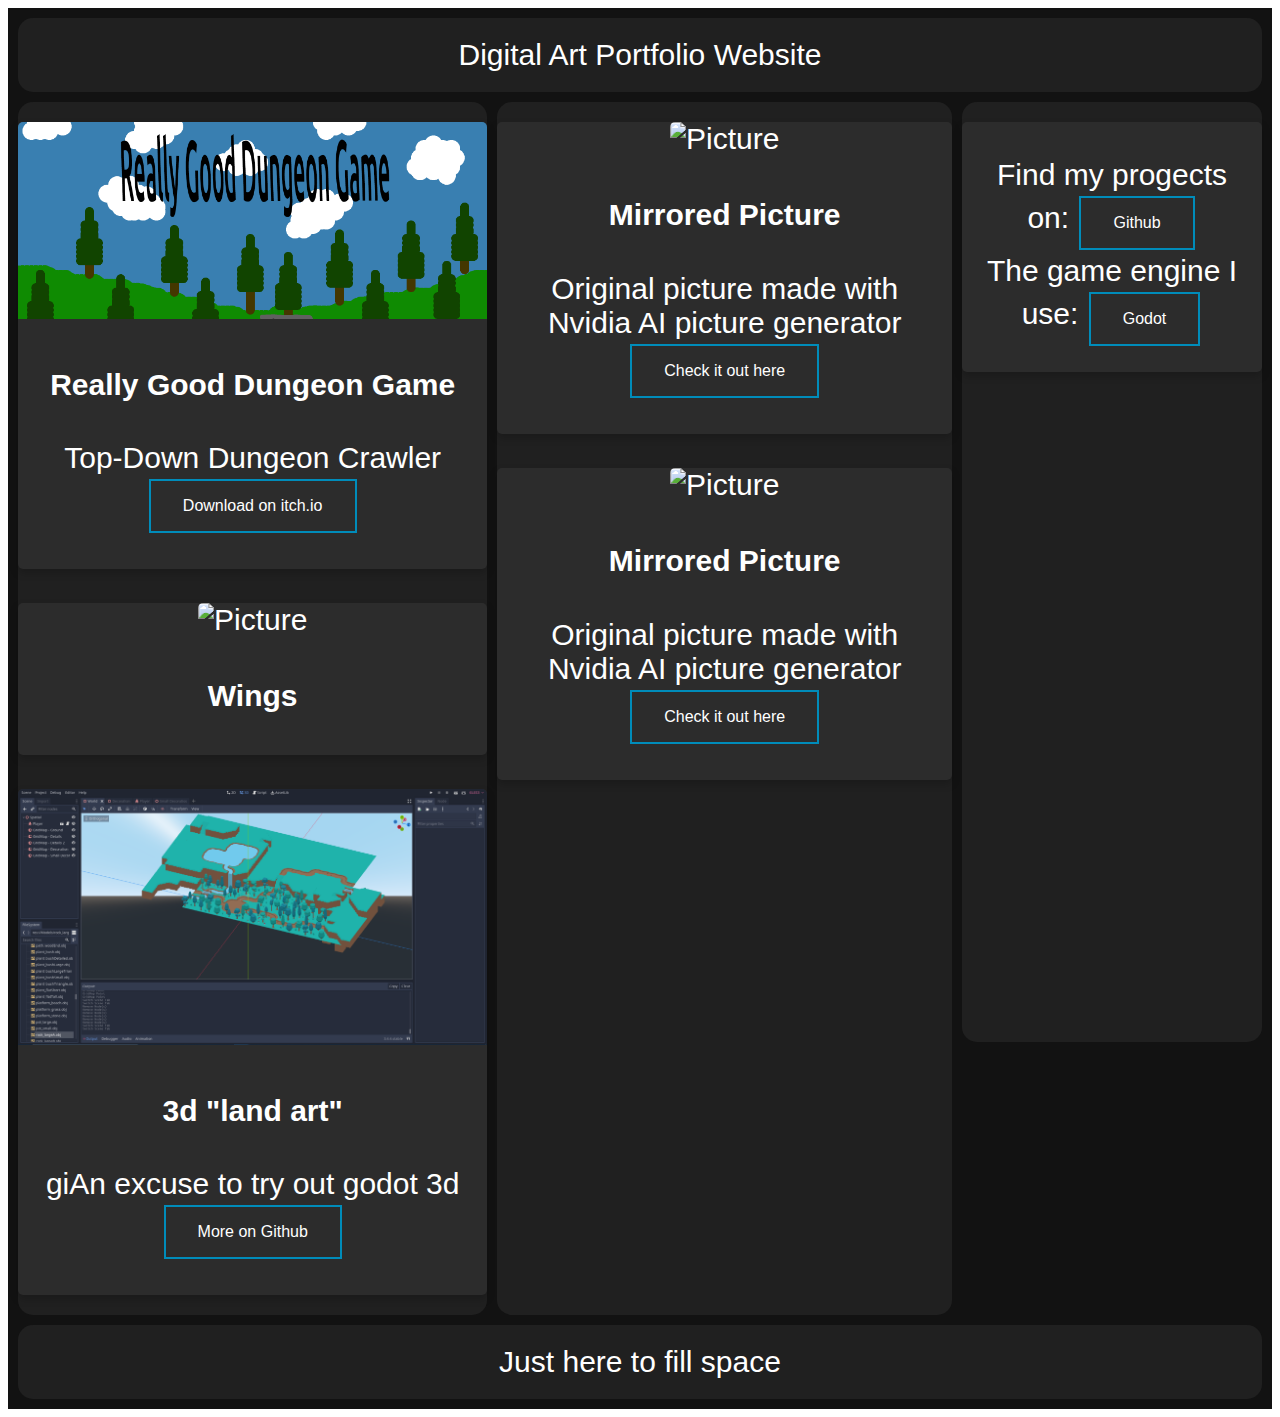
==== index.html @ 6104c1db "Initial Commit" ====
<!DOCTYPE html>

<html>

<head>
    <link rel="stylesheet" href="style.css">
</head>

<body>
    <div class="grid-container">
        <div class="header">Digital Art Portfolio Website</div>
        <div class="main">

            <div class="card">
                <img src="Dungeon-Cards.png" alt="Picture" style="width:100%">
                <div class="container">
                    <h4><b>Really Good Dungeon Game</b></h4>
                    <p>Top-Down Dungeon Crawler <button class="button button2"
                            onclick="window.location.href='https://bluej3270.itch.io/rgdg';">Download on
                            itch.io</button>
                    </p>
                </div>
            </div>
            <br>
            <div class="card">
                <img src="Wings.jpg" alt="Picture" style="width:100%">
                <div class="container">
                    <h4><b>Wings</b></h4>
                </div>
            </div>
            <br>
            <div class="card">
                <img src="LandArt.png" alt="Picture" style="width:100%">
                <div class="container">
                    <h4><b>3d "land art"</b></h4>
                    giAn excuse to try out godot 3d
                    <button class="button button2"
                        onclick="window.location.href='https://github.com/bluej3270/Godot-3D';">More on
                        Github</button>
                    </p>
                </div>
            </div>
        </div>
        <div class="main2">
            <div class="card">
                <img src="Comp 1.gif" alt="Picture" style="width:100%">
                <div class="container">
                    <h4><b>Mirrored Picture</b></h4>
                    <p>Original picture made with Nvidia AI picture generator <br>
                        <button class="button button2"
                            onclick="window.location.href='http://gaugan.org/gaugan2/';">Check it out here</button>
                    </p>
                </div>
            </div>
            <br>
            <div class="card">
                <img src="Comp 2.gif" alt="Picture" style="width:100%">
                <div class="container">
                    <h4><b>Mirrored Picture</b></h4>
                    <p>Original picture made with Nvidia AI picture generator <br>
                        <button class="button button2"
                            onclick="window.location.href='http://gaugan.org/gaugan2/';">Check it out here</button>
                    </p>
                </div>
            </div>
        </div>
        <div class="right">

            <div class="card small">
                <div class="container">
                    <br>
                    Find my progects on:
                    <button class="button button2"
                        onclick="window.location.href='https://github.com/bluej3270';">Github</button><br>
                    The game engine I use:
                    <button class="button button2"
                        onclick="window.location.href='https://godotengine.org/';">Godot</button><br>
                </div>
            </div>

        </div>
        <div class="footer">Just here to fill space</div>
    </div>
</body>

</html>
---- style.css ----
.header {
    background-color: #202020;
    grid-area: header;
}

.main {
    grid-area: main;
    background-color: #202020
}

.main2 {
    grid-area: main2;
    background-color: #202020
}

.right {
    grid-area: right;
    background-color: #202020;
    position: sticky;
    top: 0;
    height: 100vh;
}

.footer {
    grid-area: footer;
    background-color: #202020
}

.grid-container {
    display: grid;
    grid:
        'header header header header'
        'main main2 right right'
        'footer footer footer footer';
    grid-gap: 10px;
    background-color: #121212;
    padding: 10px;
}

.grid-container>div {
    text-align: center;
    padding: 20px 0;
    font-size: 30px;
    border-radius: 15px;
}

.card {
    background-color: #2c2c2c;
    box-shadow: 0 4px 8px 0 rgba(0, 0, 0, 0.2);
    transition: 0.3s;
    border-radius: 5px;
}

.card:hover {
    box-shadow: 0 8px 16px 0 rgba(0, 0, 0, 0.2);
}

.small {
    width: 300px;
    height: 250px;
    text-align: center;

}

.container {
    padding: 2px 16px;
}

img {
    border-radius: 5px 5px 0 0;
}

body {
    color: white;
    font-size: small;
    font-family: Arial, Helvetica, sans-serif;
}

.button {
    background-color: #4CAF50;
    /* Green */
    border: none;
    color: white;
    padding: 16px 32px;
    text-align: center;
    text-decoration: none;
    display: inline-block;
    font-size: 16px;
    margin: 4px 2px;
    transition-duration: 0.4s;
    cursor: pointer;
}

.button2 {
    background-color: #2c2c2c;
    color: white;
    border: 2px solid #008CBA;
}

.button2:hover {
    background-color: #008CBA;
    color: white;
}

.center {
    margin: 0;
    position: absolute;
    top: 50%;
    left: 50%;
    -ms-transform: translate(-50%, -50%);
    transform: translate(-50%, -50%);
}
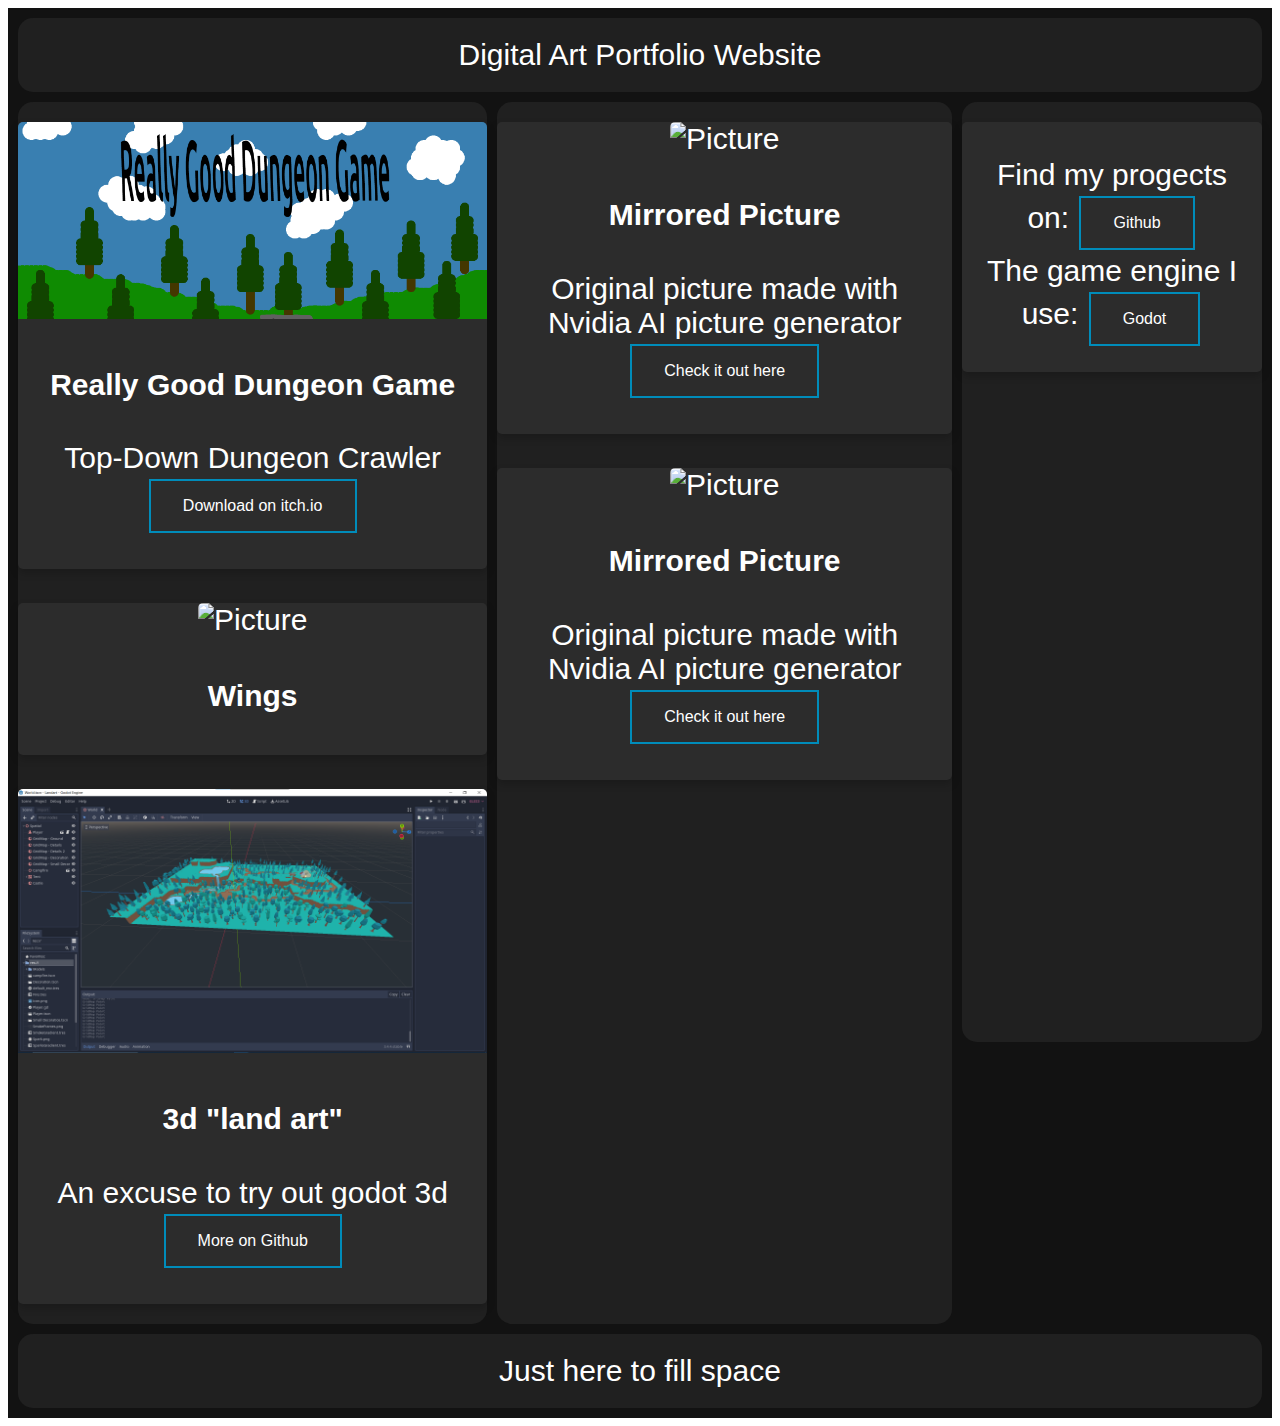
==== commit d0746f99: "Removed Git LFS" ====
--- a/index.html
+++ b/index.html
@@ -33,7 +33,7 @@
                 <img src="LandArt.png" alt="Picture" style="width:100%">
                 <div class="container">
                     <h4><b>3d "land art"</b></h4>
-                    giAn excuse to try out godot 3d
+                    An excuse to try out godot 3d
                     <button class="button button2"
                         onclick="window.location.href='https://github.com/bluej3270/Godot-3D';">More on
                         Github</button>
@@ -43,7 +43,7 @@
         </div>
         <div class="main2">
             <div class="card">
-                <img src="Comp 1.gif" alt="Picture" style="width:100%">
+                <img src="Mirror 1.gif" alt="Picture" style="width:100%">
                 <div class="container">
                     <h4><b>Mirrored Picture</b></h4>
                     <p>Original picture made with Nvidia AI picture generator <br>
@@ -54,7 +54,7 @@
             </div>
             <br>
             <div class="card">
-                <img src="Comp 2.gif" alt="Picture" style="width:100%">
+                <img src="Mirror 2.gif" alt="Picture" style="width:100%">
                 <div class="container">
                     <h4><b>Mirrored Picture</b></h4>
                     <p>Original picture made with Nvidia AI picture generator <br>
